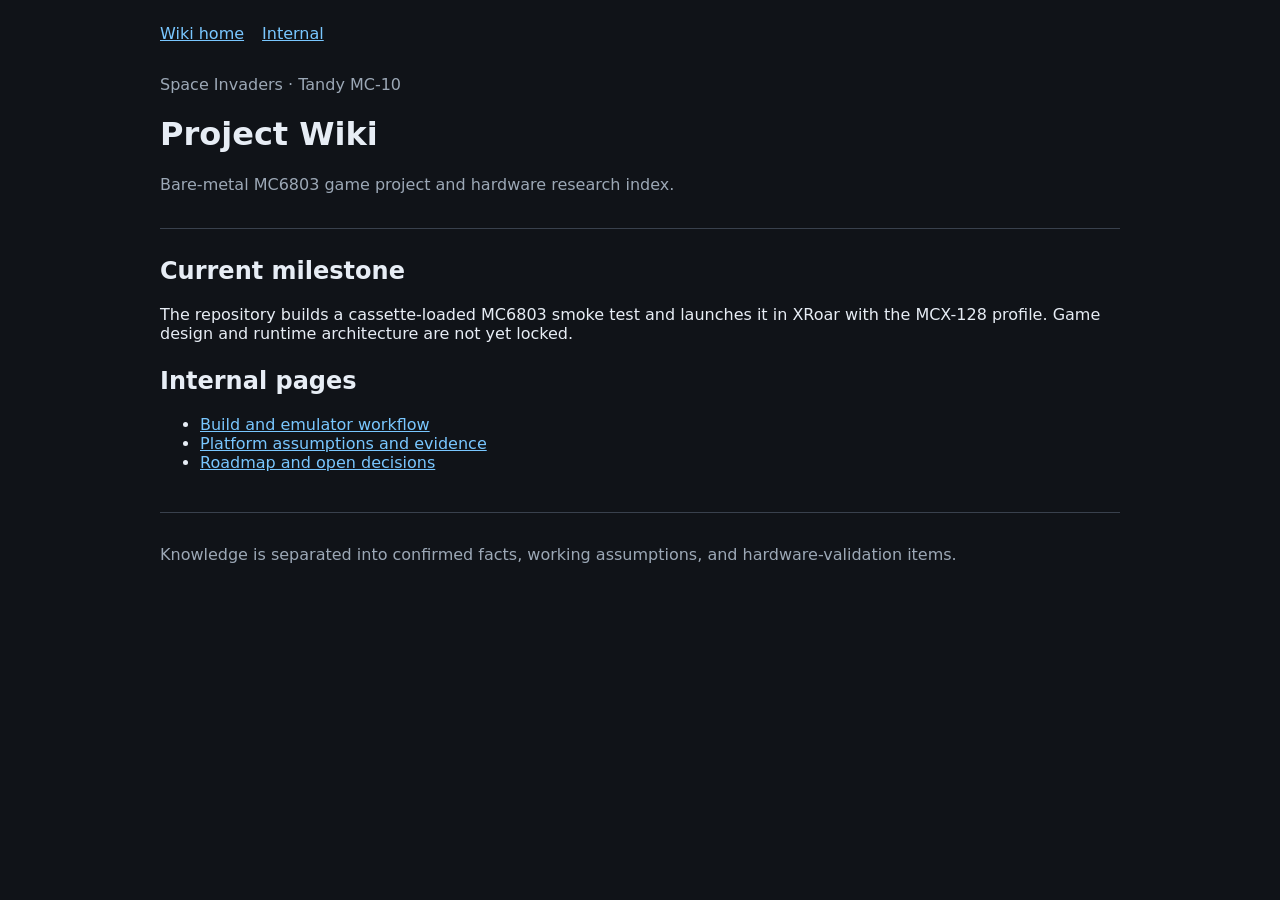
==== wiki/index.html @ eab863f0 "Initial MC-10 Space Invaders assembly project" ====
<!DOCTYPE html>
<html lang="en">
<head>
  <meta charset="UTF-8">
  <meta name="viewport" content="width=device-width, initial-scale=1.0">
  <title>Space Invaders MC-10 Wiki</title>
  <link rel="stylesheet" href="shared/css/wiki.css">
</head>
<body>
<div class="wiki-shell">
  <nav class="wiki-nav"><a href="./index.html">Wiki home</a><a href="internal/index.html">Internal</a></nav>
  <main>
    <header class="wiki-header">
      <p class="wiki-eyebrow">Space Invaders · Tandy MC-10</p>
      <h1>Project Wiki</h1>
      <p class="wiki-meta">Bare-metal MC6803 game project and hardware research index.</p>
    </header>
    <section>
      <h2>Current milestone</h2>
      <p>The repository builds a cassette-loaded MC6803 smoke test and launches it in XRoar with the MCX-128 profile. Game design and runtime architecture are not yet locked.</p>
    </section>
    <section>
      <h2>Internal pages</h2>
      <ul>
        <li><a href="internal/build-workflow.html">Build and emulator workflow</a></li>
        <li><a href="internal/platform.html">Platform assumptions and evidence</a></li>
        <li><a href="internal/roadmap.html">Roadmap and open decisions</a></li>
      </ul>
    </section>
    <footer class="wiki-footer"><p>Knowledge is separated into confirmed facts, working assumptions, and hardware-validation items.</p></footer>
  </main>
</div>
</body>
</html>
---- wiki/shared/css/wiki.css ----
:root {
  color-scheme: dark;
  font-family: system-ui, sans-serif;
  background: #101318;
  color: #e7edf5;
}
body { margin: 0; }
.wiki-shell { max-width: 960px; margin: 0 auto; padding: 24px; }
.wiki-nav { display: flex; gap: 18px; margin-bottom: 32px; }
a { color: #79c7ff; }
.wiki-header { border-bottom: 1px solid #39414d; margin-bottom: 28px; padding-bottom: 18px; }
.wiki-eyebrow, .wiki-meta, .wiki-footer { color: #9ca8b6; }
.wiki-badge { border: 1px solid #55708a; border-radius: 4px; font-size: .65em; padding: 3px 6px; vertical-align: middle; }
section { margin: 24px 0; }
pre, code { font-family: ui-monospace, monospace; }
pre { background: #171c23; border: 1px solid #303944; padding: 14px; overflow-x: auto; }
table { border-collapse: collapse; width: 100%; }
th, td { border: 1px solid #39414d; padding: 8px; text-align: left; vertical-align: top; }
.wiki-footer { border-top: 1px solid #39414d; margin-top: 40px; padding-top: 16px; }
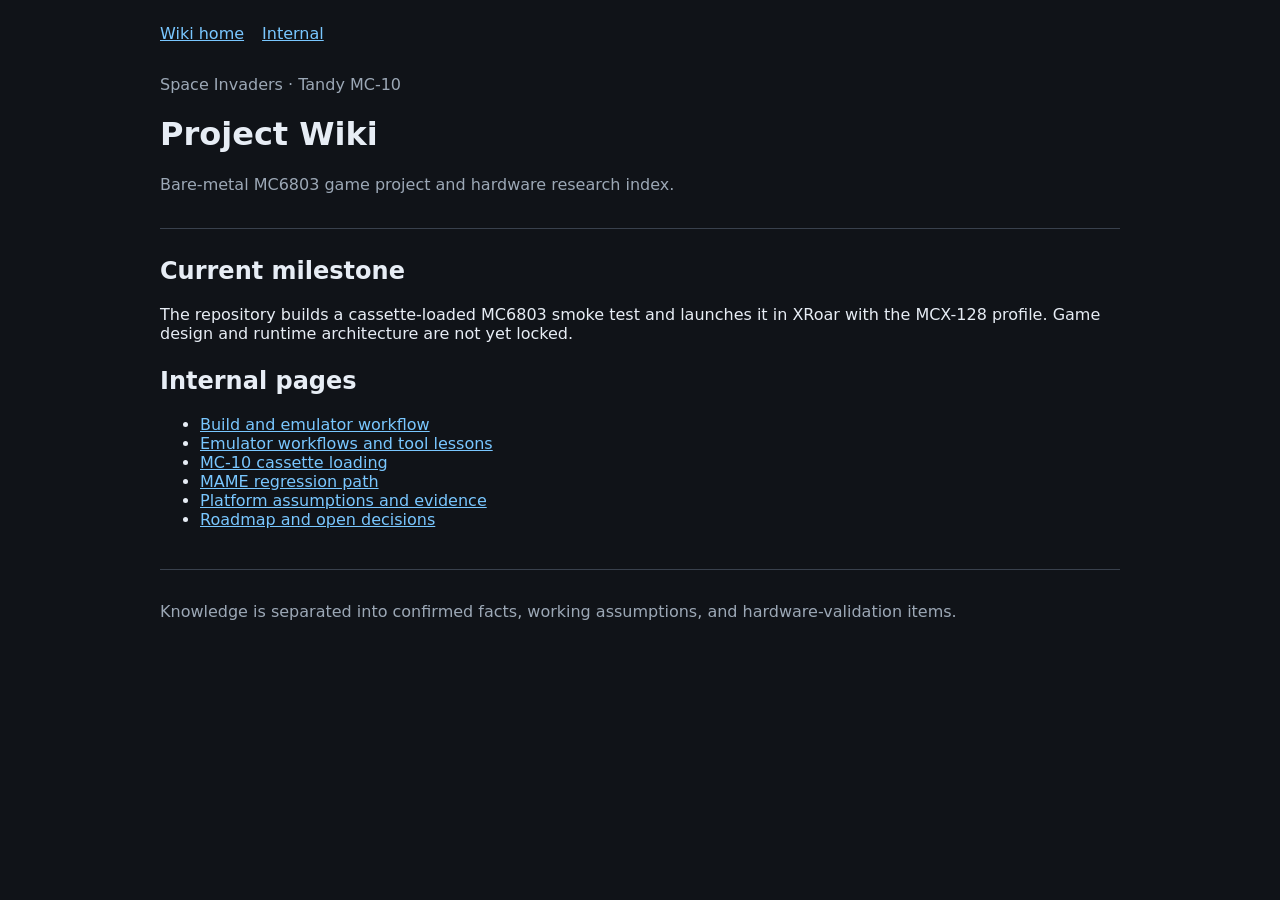
==== commit 513eb54f: "Document emulator workflows and cassette lessons" ====
--- a/wiki/index.html
+++ b/wiki/index.html
@@ -23,6 +23,9 @@
       <h2>Internal pages</h2>
       <ul>
         <li><a href="internal/build-workflow.html">Build and emulator workflow</a></li>
+        <li><a href="internal/emulator-workflows.html">Emulator workflows and tool lessons</a></li>
+        <li><a href="internal/cassette-loading.html">MC-10 cassette loading</a></li>
+        <li><a href="internal/mame-regression.html">MAME regression path</a></li>
         <li><a href="internal/platform.html">Platform assumptions and evidence</a></li>
         <li><a href="internal/roadmap.html">Roadmap and open decisions</a></li>
       </ul>
@@ -32,4 +35,3 @@
 </div>
 </body>
 </html>
-
